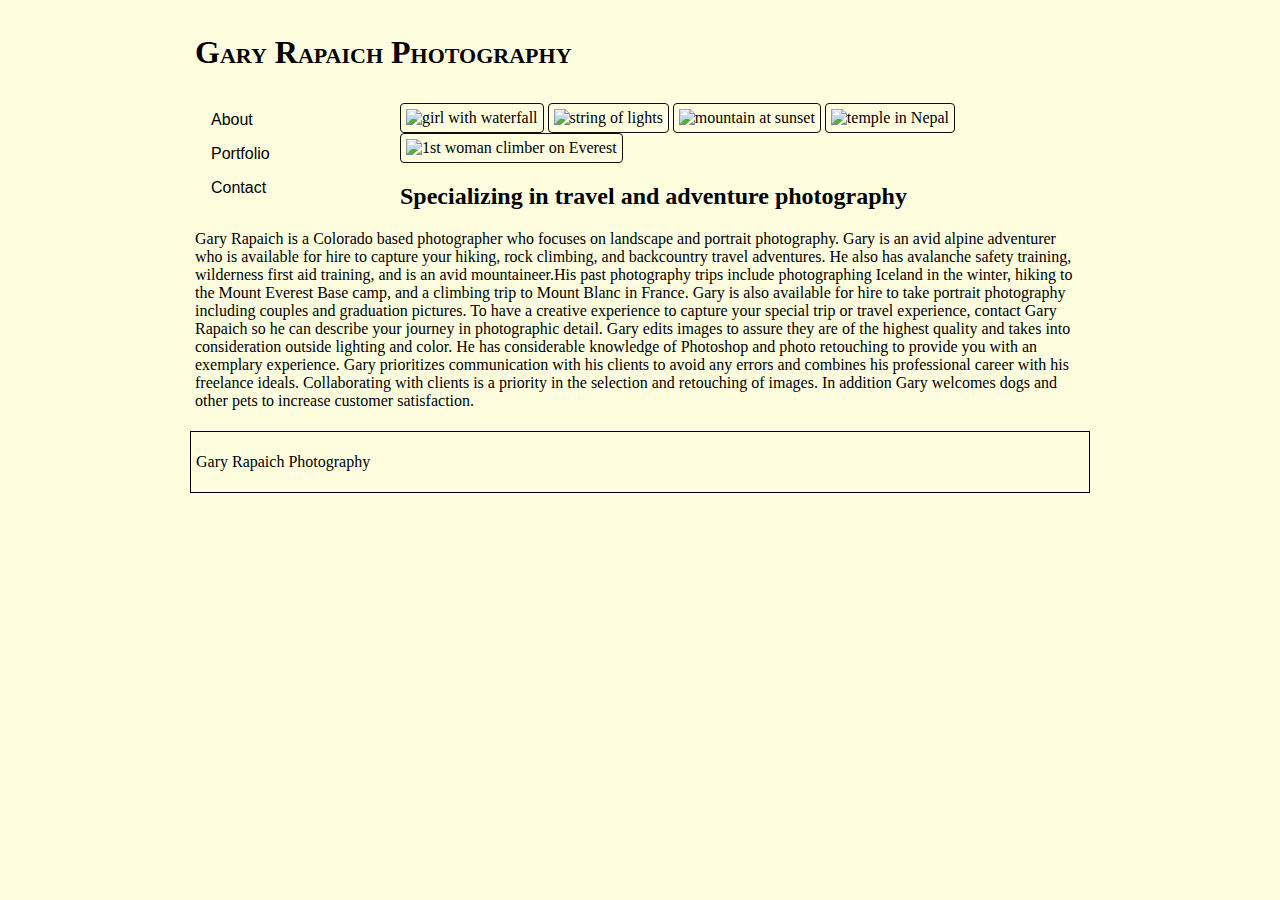
==== index.html @ 7679b833 "Add files via upload" ====
<!doctype html>
<html>
    <head>
		
    <title>Gary Rapaich Photography</title>
		<link rel="stylesheet" href="index.css">
    </head>
    <body>
		<style>
body {
  background-color: lightyellow; 
}
</style>
        <header><h1>Gary Rapaich Photography</h1></header>
		
        <nav>
            <ul>
                <li><a href="about.html">About</a></li>
                <li><a href="#">Portfolio</a></li>

                <li><a href="Contact form.html">Contact</a></li>
            </ul>
        </nav>
	
        <main>
			<img src="file:///Users/garyrapaich/Desktop/Final%20site/Maria.jpg" alt="girl with waterfall" width="300">
			<img src="file:///Users/garyrapaich/Desktop/Final%20site/Lightoldtown.jpeg" alt="string of lights" width="300">
			<img src="file:///Users/garyrapaich/Desktop/Final%20site/sun%20mountain%20print.jpg" alt="mountain at sunset" width="300">
			<img src="file:///Users/garyrapaich/Desktop/Final%20site/Temple%20copy.jpg" alt="temple in Nepal" width="300">
			<img src="file:///Users/garyrapaich/Desktop/Final%20site/woman%20climber.jpg" alt="1st woman climber on Everest" width="300">
			
			<h2>Specializing in travel and adventure photography</h2>
			
			<p> Gary Rapaich is a Colorado based photographer who focuses on landscape and portrait photography.  Gary is an avid alpine adventurer who is available for hire to capture your hiking, rock climbing, and backcountry travel adventures. He also has avalanche safety training, wilderness first aid training, and is an avid mountaineer.His past photography trips include photographing Iceland in the winter, hiking to the Mount Everest Base camp, and a climbing trip to Mount Blanc in France.  Gary is also available for hire to take portrait photography including couples and graduation pictures.  To have a creative experience to capture your special trip or travel experience, contact Gary Rapaich so he can describe your journey in photographic detail.  Gary edits images to assure they are of the highest quality and takes into consideration outside lighting and color. He has considerable knowledge of Photoshop and photo retouching to provide you with an exemplary experience. Gary prioritizes communication with his clients to avoid any errors and combines his professional career with his freelance ideals.  Collaborating with clients is a priority in the selection and retouching of images. In addition Gary welcomes dogs and other pets to increase customer satisfaction.</p>
        </main>
        <footer>
          <p> Gary Rapaich Photography</p>
        </footer>
    </body>
</html>
---- index.css ----
body {
	width: 900px; 
	margin-left: auto;
	margin-right: auto; 
	background-color:blanchedalmond; 
	

}

header {
	
	padding: 5px;
	float:right
	font-family: font-family: 'Belanosima', sans-serif;
	font-variant: small-caps;  

}

main {
	padding: 5px; 
    
}

nav {
	width: 200px;
	float:left;
	padding: 5px;
	font-family: Gotham, "Helvetica Neue", Helvetica, Arial, "sans-serif";
	  
}

img {
  border: 1px solid #0F0F0F;
  border-radius: 4px;
  padding: 5px;
  width: 300px;
}
nav ul li a:hover, nav ul li a:focus {
  color: black;
  background-color: white;
  font-weight: bold;
}
ul {
  list-style-type: none;
  margin: 0;
  padding: 0;
  width: 200px;
  background-color: #EBEFBCul {
  list-style-type: none;
  margin: 0;
  padding: 0;
  width: 200px;
  background-color: #f1f1f1;
}

li a {
  display: block;
  color: #000;
  padding: 8px 16px;
  text-decoration: none;
}

/* Change the link color on hover */
li a:hover {
  background-color: #555;
  color: white;
} ;
}

li a {
  display: block;
  color: #000;
  padding: 8px 16px;
  text-decoration: none;
}

/* Change the link color on hover */
li a:hover {
  background-color: #555;
  color: white;
}

ul {
  list-style-type: none;
  margin: 0;
  padding: 0;
}

footer {
    border: 1px black solid;
	padding: 5px; 
		
}
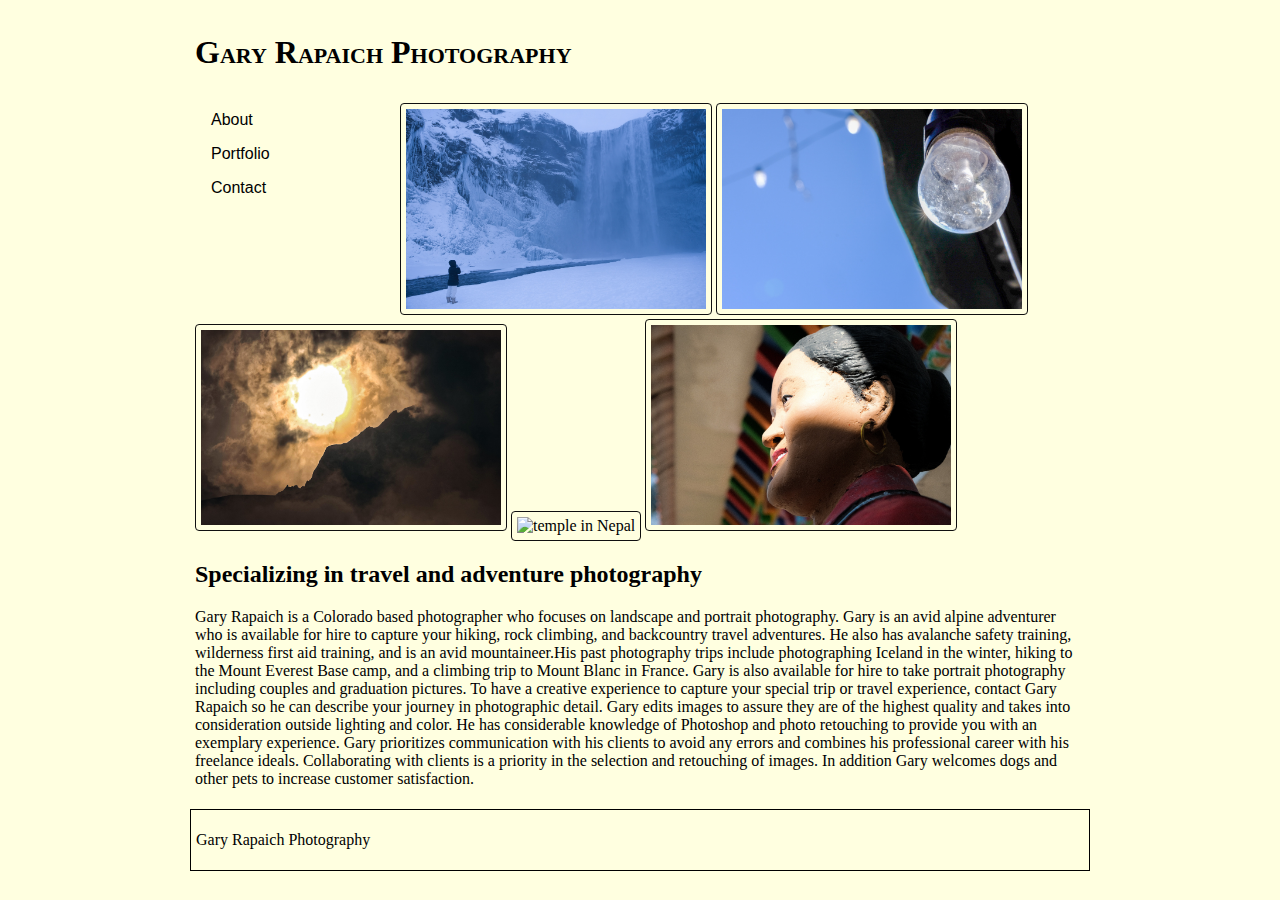
==== commit 9c82fb67: "Add files via upload" ====
--- a/index.html
+++ b/index.html
@@ -23,11 +23,11 @@
         </nav>
 	
         <main>
-			<img src="file:///Users/garyrapaich/Desktop/Final%20site/Maria.jpg" alt="girl with waterfall" width="300">
-			<img src="file:///Users/garyrapaich/Desktop/Final%20site/Lightoldtown.jpeg" alt="string of lights" width="300">
-			<img src="file:///Users/garyrapaich/Desktop/Final%20site/sun%20mountain%20print.jpg" alt="mountain at sunset" width="300">
-			<img src="file:///Users/garyrapaich/Desktop/Final%20site/Temple%20copy.jpg" alt="temple in Nepal" width="300">
-			<img src="file:///Users/garyrapaich/Desktop/Final%20site/woman%20climber.jpg" alt="1st woman climber on Everest" width="300">
+			<img src="Maria.jpg" alt="girl with waterfall" width="300">
+			<img src="Lightoldtown.jpeg" alt="string of lights" width="300">
+			<img src="sun%20mountain%20print.jpg" alt="mountain at sunset" width="300">
+			<img src="Temple%20copy.jpg" alt="temple in Nepal" width="300">
+			<img src="woman%20climber.jpg" alt="1st woman climber on Everest" width="300">
 			
 			<h2>Specializing in travel and adventure photography</h2>
 			
